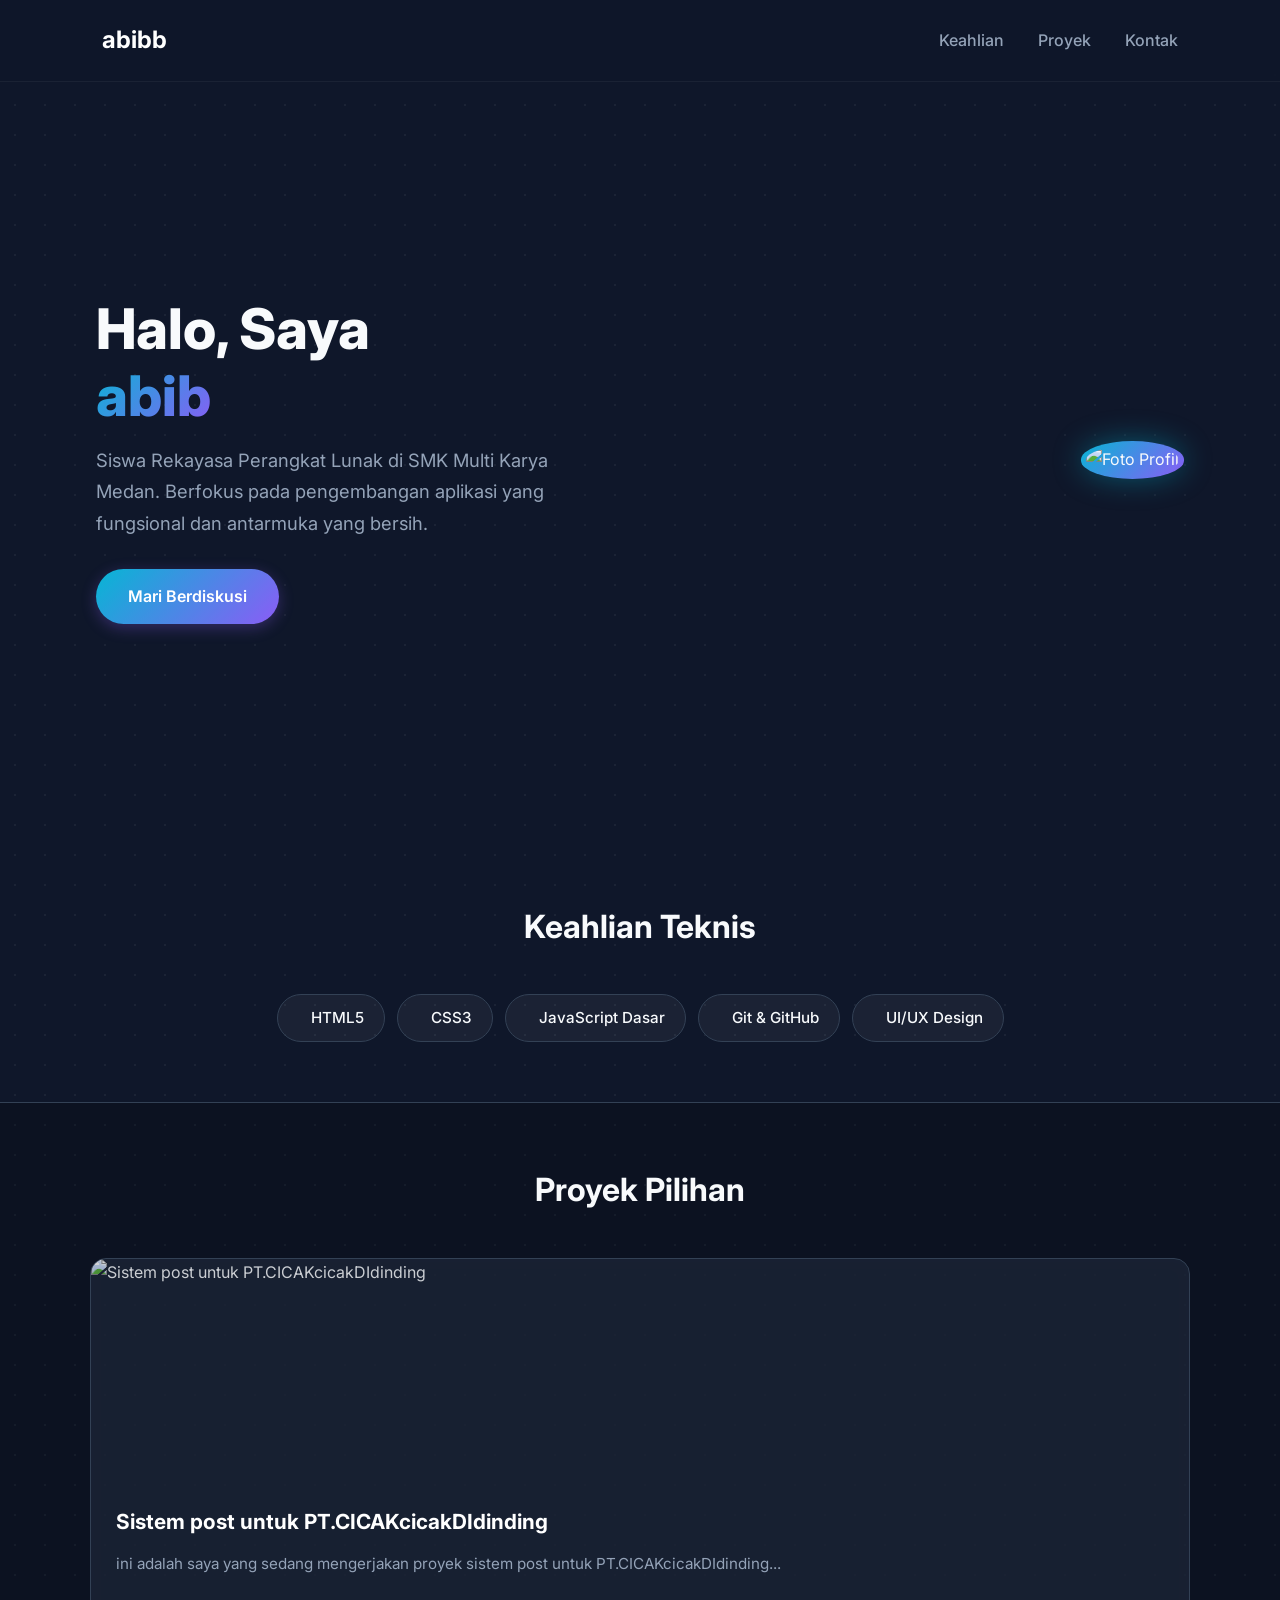
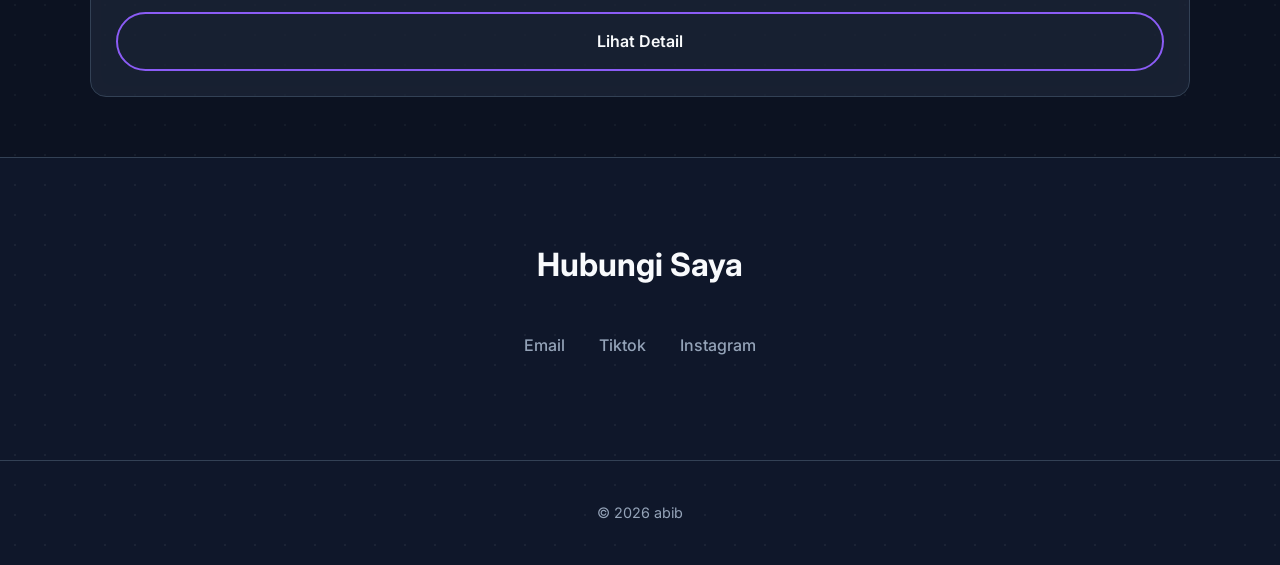
==== index.html @ 61e09b77 "Upload Github pertamaku" ====
<!DOCTYPE html>
<html lang="id">
<head>
    <meta charset="UTF-8">
    <meta name="viewport" content="width=device-width, initial-scale=1.0">
    <title>Portofolio - abib</title>
    <link href="https://fonts.googleapis.com/css2?family=Inter:wght@300;400;500;600;700&display=swap" rel="stylesheet">
    
    <link rel="stylesheet" type="text/css" href="https://cdn.jsdelivr.net/gh/devicons/devicon@latest/devicon.min.css" />
    <link rel="stylesheet" href="style.css">
</head>
<body>
    <nav class="navbar">
        <a href="#" class="logo">abibb</a>
        <div class="nav-links">
            <a href="#keahlian">Keahlian</a>
            <a href="#proyek">Proyek</a>
            <a href="#kontak">Kontak</a>
        </div>
    </nav>

    <div class="container animate-fade">
        <section class="hero">
            <div class="hero-text">
                <h1>Halo, Saya <br><span>abib</span></h1>
                <p>Siswa Rekayasa Perangkat Lunak di SMK Multi Karya Medan. Berfokus pada pengembangan aplikasi yang fungsional dan antarmuka yang bersih.</p>
                <a href="#kontak" class="btn">Mari Berdiskusi</a>
            </div>
            <div class="hero-image">
                <img src="https://assets.pikiran-rakyat.com/crop/0x0:0x0/750x500/photo/2022/09/03/2952325585.jpg" alt="Foto Profil">
            </div>
        </section>

        <h2 id="keahlian" class="section-title">Keahlian Teknis</h2>
        <div class="skills-container">
            <span class="skill-badge"><i class="devicon-html5-plain" style="color: #e34f26; margin-right: 5px;"></i> HTML5</span>
            <span class="skill-badge"><i class="devicon-css3-plain" style="color: #1572b6; margin-right: 5px;"></i> CSS3</span>
            <span class="skill-badge"><i class="devicon-javascript-plain" style="color: #f7df1e; margin-right: 5px;"></i> JavaScript Dasar</span>
            <span class="skill-badge"><i class="devicon-github-original" style="margin-right: 5px;"></i> Git & GitHub</span>
            <span class="skill-badge"><i class="devicon-figma-plain" style="color: #F24E1E; margin-right: 5px;"></i> UI/UX Design</span>
        </div>

        <div class="section-alternate">
            <h2 id="proyek" class="section-title" style="margin-top: 0;">Proyek Pilihan</h2>
            
            <div class="portfolio-grid" id="daftar-proyek">
                </div>
        </div>

        <h2 id="kontak" class="section-title">Hubungi Saya</h2>
        <div class="contact-links">
            <a href="mailto:email.siswa@gmail.com">Email</a>
            <a href="https://Tiktok.com/ab1b" target="_blank">Tiktok</a>
            <a href="https://Instagram.com/a.bibx" target="_blank">Instagram</a>
        </div>
    </div>

    <footer>
        <p>&copy; 2026 abib</p>
    </footer>

    <script src="data.js"></script>

    <script>
        const bagianProyek = document.getElementById('daftar-proyek');
        let htmlCard = '';

        for (const [id, data] of Object.entries(databaseProyek)) {
            
            let deskripsiSingkat = data.latar.substring(0, 90) + "...";

            htmlCard += `
                <div class="card">
                    <img src="${data.gambar}" alt="${data.judul}">
                    <div class="card-content">
                        <h3>${data.judul}</h3>
                        <p>${deskripsiSingkat}</p>
                        <a href="detail.html?id=${id}" class="btn btn-outline" style="text-align: center; display: block; margin-top: 15px;">Lihat Detail</a>
                    </div>
                </div>
            `;
        }

        bagianProyek.innerHTML = htmlCard;
    </script>

</body>
</html>
---- style.css ----
:root {
    --bg-color: #0f172a;
    --text-main: #f8fafc;
    --text-muted: #94a3b8;

    --gradient-primary: linear-gradient(135deg, #06b6d4, #8b5cf6);
    --gradient-hover: linear-gradient(135deg, #0891b2, #7c3aed);

    --card-bg: rgba(30, 41, 59, 0.7);
    --card-border: #334155;
    --border-radius: 16px;
}

* {
    margin: 0;
    padding: 0;
    box-sizing: border-box;
    font-family: 'Inter', sans-serif;
    scroll-behavior: smooth;
}

html,
body {
    overflow-x: hidden;
}

html {
    scroll-padding-top: 100px;
}

body {
    background-color: var(--bg-color);
    color: var(--text-main);
    line-height: 1.7;
    -webkit-font-smoothing: antialiased;
    background-image: radial-gradient(rgba(255, 255, 255, 0.05) 1px, transparent 1px);
    background-size: 30px 30px;
    padding-top: 60px;
}

.navbar {
    position: fixed;
    top: 0;
    width: 100%;
    padding: 20px 8%;
    display: flex;
    justify-content: space-between;
    align-items: center;
    background: rgba(15, 23, 42, 0.85);
    backdrop-filter: blur(10px);
    z-index: 1000;
    border-bottom: 1px solid rgba(255, 255, 255, 0.05);
}

.navbar .logo {
    font-size: 1.5rem;
    font-weight: 700;
    color: white;
    text-decoration: none;
}

.navbar .logo span {
    color: #06b6d4;
}

.nav-links a {
    color: var(--text-muted);
    text-decoration: none;
    margin-left: 30px;
    font-weight: 500;
    transition: 0.3s;
}

.nav-links a:hover {
    color: #06b6d4;
}

@media (max-width: 768px) {
    .nav-links {
        display: none;
    }
}

.container {
    width: 85%;
    max-width: 1100px;
    margin: auto;
    padding: 40px 0;
}

@keyframes fadeInUp {
    from {
        opacity: 0;
        transform: translateY(20px);
    }
    to {
        opacity: 1;
        transform: translateY(0);
    }
}

.animate-fade {
    animation: fadeInUp 0.8s ease forwards;
}

.section-alternate {
    background-color: rgba(0, 0, 0, 0.2);
    padding: 60px 0;
    width: 100vw;
    position: relative;
    left: 50%;
    right: 50%;
    margin-left: -50vw;
    margin-right: -50vw;
    border-top: 1px solid var(--card-border);
    border-bottom: 1px solid var(--card-border);
}

.section-title {
    font-size: 2rem;
    font-weight: 700;
    margin: 80px 0 40px;
    text-align: center;
}

.btn {
    display: inline-block;
    background: var(--gradient-primary);
    color: white;
    padding: 14px 32px;
    text-decoration: none;
    border-radius: 50px;
    font-weight: 600;
    transition: all 0.3s ease;
    border: none;
    cursor: pointer;
    box-shadow: 0 4px 15px rgba(139, 92, 246, 0.3);
}

.btn:hover {
    background: var(--gradient-hover);
    transform: translateY(-3px) scale(1.02);
    box-shadow: 0 8px 25px rgba(6, 182, 212, 0.5);
}

.btn-outline {
    background: transparent;
    color: var(--text-main);
    border: 2px solid #8b5cf6;
    box-shadow: none;
}

.btn-outline:hover {
    background: var(--gradient-primary);
    border-color: transparent;
    color: white;
}

.hero {
    display: flex;
    align-items: center;
    justify-content: space-between;
    min-height: 80vh;
    gap: 40px;
}

.hero-text {
    flex: 1;
}

.hero-text h1 {
    font-size: 3.5rem;
    font-weight: 800;
    margin-bottom: 15px;
    line-height: 1.2;
}

.hero-text h1 span {
    background: var(--gradient-primary);
    -webkit-background-clip: text;
    -webkit-text-fill-color: transparent;
}

.hero-text p {
    font-size: 1.15rem;
    color: var(--text-muted);
    margin-bottom: 30px;
    max-width: 500px;
}

.hero-image img {
    width: 320px;
    height: 320px;
    border-radius: 50%;
    object-fit: cover;
    padding: 5px;
    background: var(--gradient-primary);
    box-shadow: 0 0 30px rgba(6, 182, 212, 0.4);
}

.skills-container {
    display: flex;
    flex-wrap: wrap;
    justify-content: center;
    gap: 12px;
    margin-bottom: 60px;
}

.skill-badge {
    background: rgba(255, 255, 255, 0.05);
    padding: 10px 20px;
    border-radius: 50px;
    border: 1px solid var(--card-border);
    font-size: 0.95rem;
    font-weight: 500;
    transition: all 0.3s ease;
    color: var(--text-main);
    backdrop-filter: blur(5px);
    display: inline-flex;
    align-items: center;
    gap: 8px;
}

.skill-badge:hover {
    border-color: #06b6d4;
    box-shadow: 0 0 15px rgba(6, 182, 212, 0.3);
    color: #06b6d4;
    transform: translateY(-2px);
}

.portfolio-grid {
    display: grid;
    grid-template-columns: repeat(auto-fit, minmax(320px, 1fr));
    gap: 30px;
    max-width: 1100px;
    margin: 0 auto;
}

.card {
    background-color: var(--card-bg);
    border-radius: var(--border-radius);
    overflow: hidden;
    border: 1px solid var(--card-border);
    transition: all 0.4s ease;
    display: flex;
    flex-direction: column;
    backdrop-filter: blur(10px);
}

.card:hover {
    transform: translateY(-8px);
    border-color: #8b5cf6;
    box-shadow: 0 15px 30px rgba(139, 92, 246, 0.2);
}

.card img {
    width: 100%;
    height: 220px;
    object-fit: cover;
    opacity: 0.8;
    transition: 0.3s;
}

.card:hover img {
    opacity: 1;
}

.card-content {
    padding: 25px;
    flex-grow: 1;
    display: flex;
    flex-direction: column;
}

.card-content h3 {
    font-size: 1.3rem;
    margin-bottom: 12px;
    color: white;
}

.card-content p {
    color: var(--text-muted);
    font-size: 0.95rem;
    margin-bottom: 20px;
    flex-grow: 1;
}

.back-link {
    display: inline-block;
    color: var(--text-muted);
    text-decoration: none;
    font-weight: 500;
    margin-bottom: 20px;
    font-size: 1.05rem;
    transition: all 0.3s ease;
}

.back-link:hover {
    color: #06b6d4;
    transform: translateX(-8px);
    text-shadow: 0 0 10px rgba(6, 182, 212, 0.5);
}

.project-header {
    text-align: left;
    margin-bottom: 40px;
    padding-top: 20px;
}

.project-header h1 { 
    font-size: 2.2rem; 
    line-height: 1.3; 
    margin-bottom: 15px; 
    max-width: 800px; 
    margin-left: 0;
}

.project-header .skills-container {
    justify-content: flex-start;
    gap: 8px;
    margin-bottom: 20px;
}

.project-header .skill-badge {
    font-size: 0.85rem;
    padding: 6px 14px;
    background: transparent;
    border-color: rgba(6, 182, 212, 0.4);
}

.project-banner {
    width: 100%;
    height: 400px;
    object-fit: cover;
    border-radius: var(--border-radius);
    margin-bottom: 40px;
    border: 1px solid var(--card-border);
}

.project-body {
    width: 85%; 
    max-width: 1100px; 
    margin: auto;
    font-size: 1.1rem;
    color: var(--text-muted);
}

.project-body h2 {
    color: white;
    margin: 30px 0 15px;
    font-size: 1.5rem;
}

.contact-links {
    text-align: center;
    margin-bottom: 60px;
}

.contact-links a {
    color: var(--text-muted);
    text-decoration: none;
    font-weight: 500;
    margin: 0 15px;
    transition: 0.3s;
}

.contact-links a:hover {
    color: #06b6d4;
    text-shadow: 0 0 10px rgba(6, 182, 212, 0.5);
}

footer {
    text-align: center;
    padding: 40px 0;
    border-top: 1px solid var(--card-border);
    color: var(--text-muted);
    font-size: 0.9rem;
}

@media (max-width: 768px) {
    .hero {
        flex-direction: column-reverse;
        text-align: center;
        padding-top: 40px;
    }

    .hero-text h1 {
        font-size: 2.5rem;
    }

    .hero-image img {
        width: 250px;
        height: 250px;
    }

    .project-banner {
        height: 250px;
    }

    .project-header h1 { 
        font-size: 1.7rem; 
    }

    .navbar { 
        padding: 20px 5%; 
    }
    .container, .project-body { 
        width: 90%; 
    }
    .section-alternate { 
        padding: 40px 0; 
    }
}
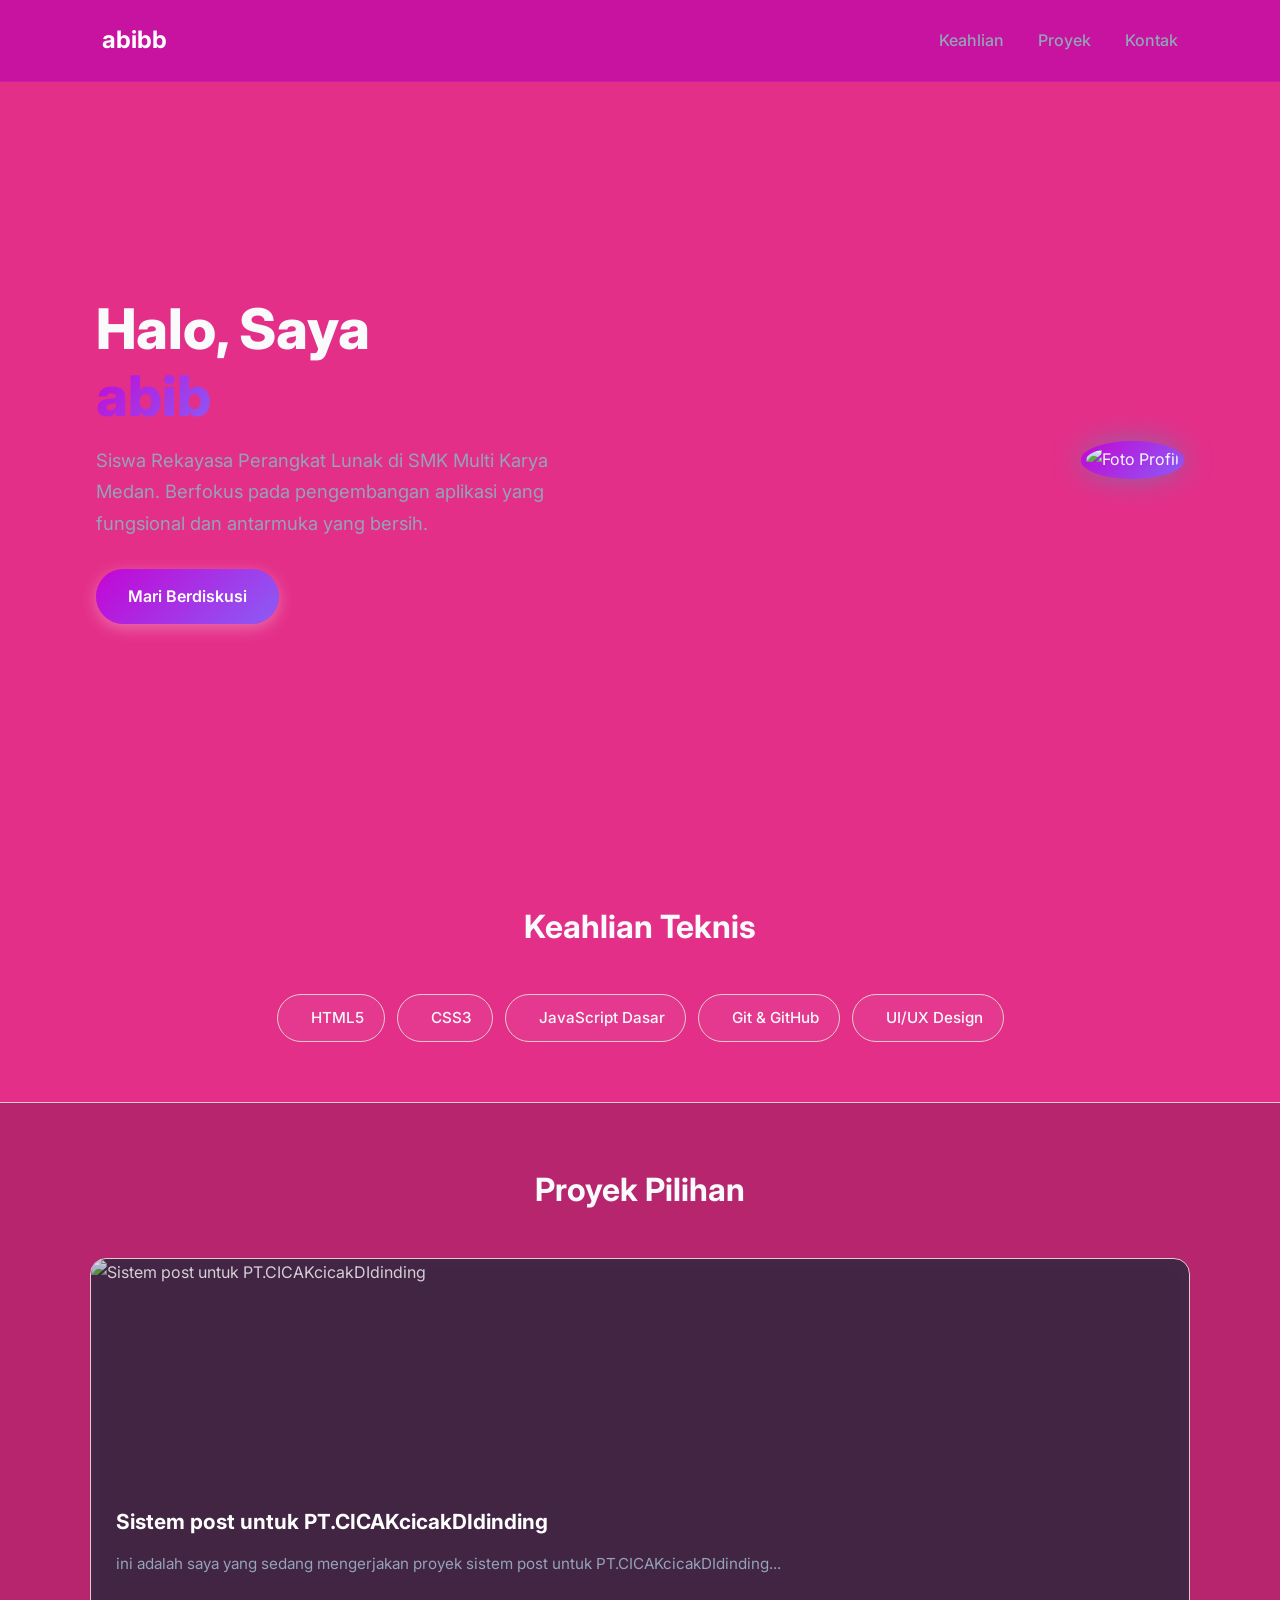
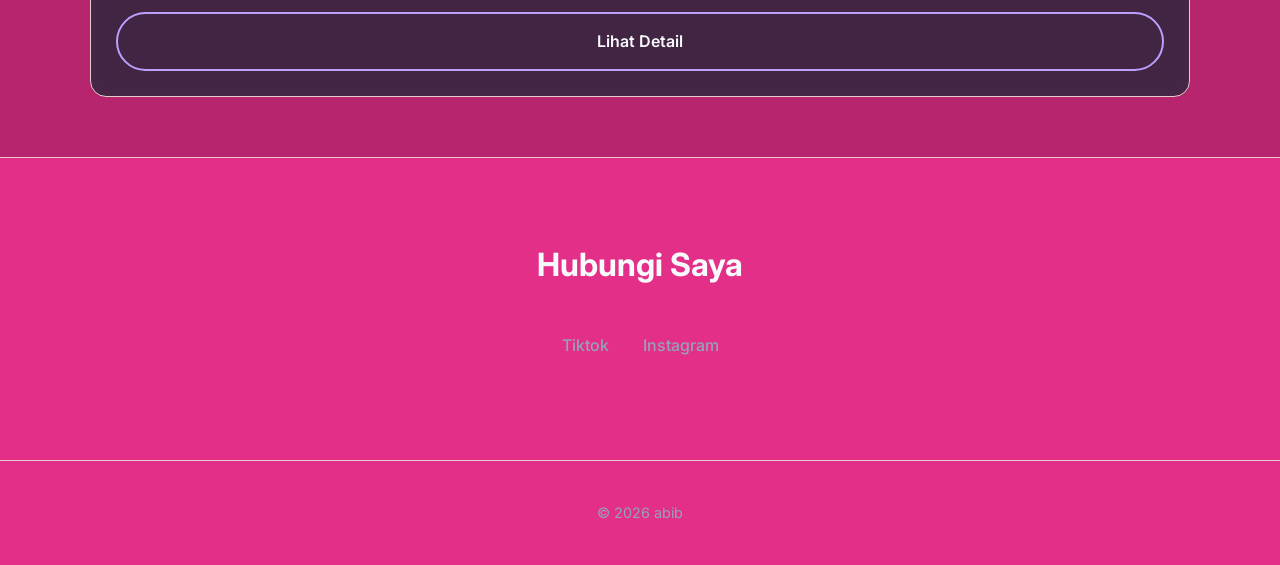
==== commit 68bd06fd: "Update index.html" ====
--- a/index.html
+++ b/index.html
@@ -49,8 +49,7 @@
 
         <h2 id="kontak" class="section-title">Hubungi Saya</h2>
         <div class="contact-links">
-            <a href="mailto:email.siswa@gmail.com">Email</a>
-            <a href="https://Tiktok.com/ab1b" target="_blank">Tiktok</a>
+            <a href="https://Tiktok.com/@aiaiaiai429" target="_blank">Tiktok</a>
             <a href="https://Instagram.com/a.bibx" target="_blank">Instagram</a>
         </div>
     </div>
@@ -85,4 +84,4 @@
     </script>
 
 </body>
-</html>+</html>
--- a/style.css
+++ b/style.css
@@ -1,13 +1,13 @@
 :root {
-    --bg-color: #0f172a;
+    --bg-color: #e42f89;
     --text-main: #f8fafc;
     --text-muted: #94a3b8;
 
-    --gradient-primary: linear-gradient(135deg, #06b6d4, #8b5cf6);
+    --gradient-primary: linear-gradient(135deg, #c306d4, #8b5cf6);
     --gradient-hover: linear-gradient(135deg, #0891b2, #7c3aed);
 
     --card-bg: rgba(30, 41, 59, 0.7);
-    --card-border: #334155;
+    --card-border: #e4cccc;
     --border-radius: 16px;
 }
 
@@ -33,7 +33,7 @@
     color: var(--text-main);
     line-height: 1.7;
     -webkit-font-smoothing: antialiased;
-    background-image: radial-gradient(rgba(255, 255, 255, 0.05) 1px, transparent 1px);
+    background-image: radial-gradient(rgba(165, 46, 46, 0.05) 1px, transparent 1px);
     background-size: 30px 30px;
     padding-top: 60px;
 }
@@ -46,7 +46,7 @@
     display: flex;
     justify-content: space-between;
     align-items: center;
-    background: rgba(15, 23, 42, 0.85);
+    background: #c20fa4d9;
     backdrop-filter: blur(10px);
     z-index: 1000;
     border-bottom: 1px solid rgba(255, 255, 255, 0.05);
@@ -134,7 +134,7 @@
     transition: all 0.3s ease;
     border: none;
     cursor: pointer;
-    box-shadow: 0 4px 15px rgba(139, 92, 246, 0.3);
+    box-shadow: 0 4px 15px rgba(255, 255, 255, 0.3);
 }
 
 .btn:hover {
@@ -146,7 +146,7 @@
 .btn-outline {
     background: transparent;
     color: var(--text-main);
-    border: 2px solid #8b5cf6;
+    border: 2px solid #bca0ff;
     box-shadow: none;
 }
 
@@ -410,4 +410,4 @@
     .section-alternate { 
         padding: 40px 0; 
     }
-}+}
